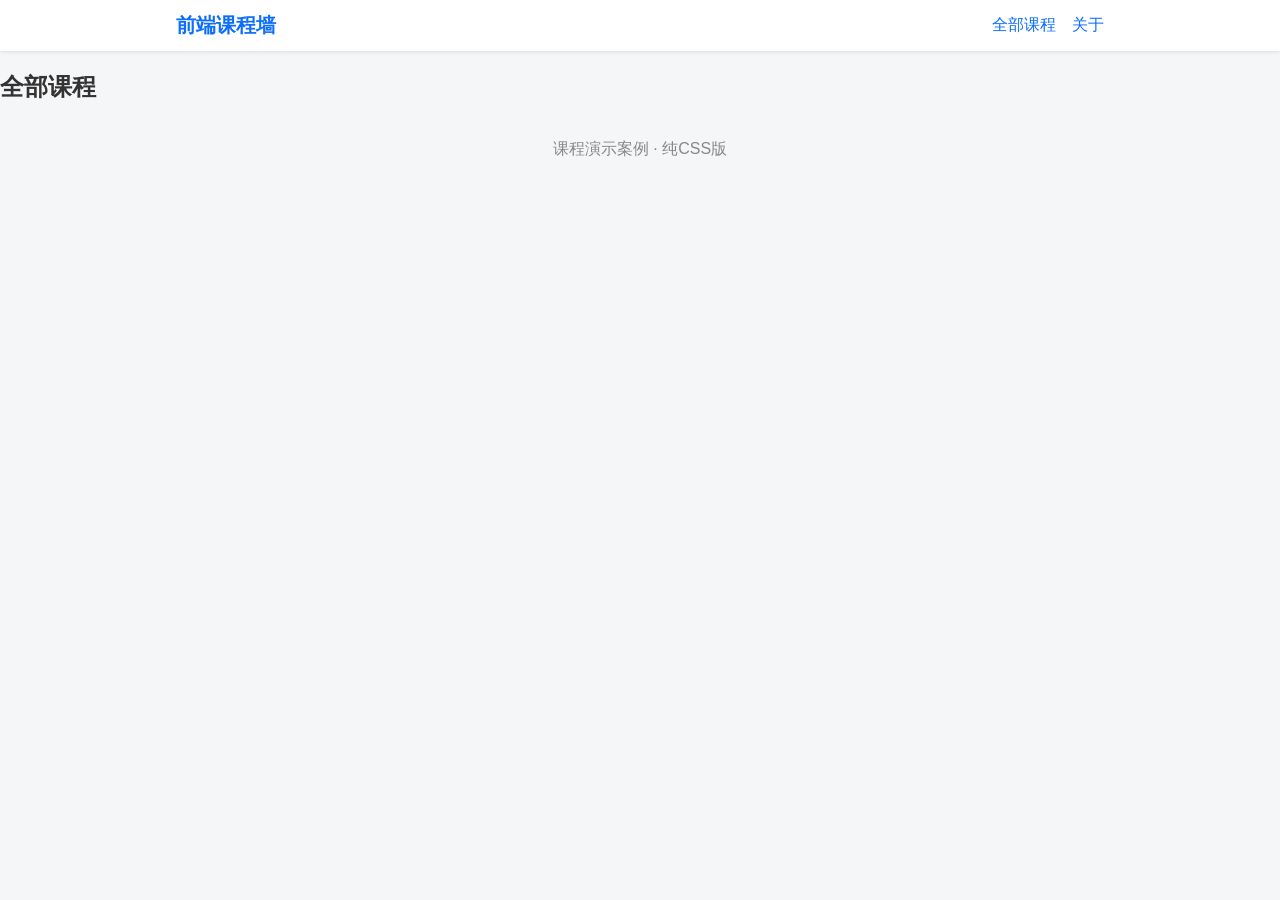
==== courses-page/index.html @ 7e100749 "添加课程展示页结构与Flex导航" ====
<!DOCTYPE html>
<html lang="zh-CN">
<head>
  <meta charset="UTF-8">
  <meta name="viewport" content="width=device-width, initial-scale=1.0">
  <title>课程展示 - 前端课程墙</title>
  <link rel="stylesheet" href="css/courses.css">
</head>
<body>
  <header class="site-header">
    <div class="nav-wrap">
      <a class="logo" href="#">前端课程墙</a>
      <nav class="main-nav">
        <a href="#courses">全部课程</a>
        <a href="#about">关于</a>
      </nav>
    </div>
  </header>
  <main>
    <section id="courses">
      <h2>全部课程</h2>
      <div class="card-grid">
        <!-- 卡片下一步填 -->
      </div>
    </section>
  </main>
  <footer><p>课程演示案例 · 纯CSS版</p></footer>
</body>
</html>
---- courses-page/css/courses.css ----
* { box-sizing: border-box; }

body {
  font-family: "Microsoft YaHei", sans-serif;
  margin: 0;
  color: #333;
  background: #f5f6f8;
}

/* ==== 第一步：Flex 导航 ==== */
.site-header {
  background: #fff;
  box-shadow: 0 1px 4px rgba(0,0,0,.1);
}

.nav-wrap {
  max-width: 960px;
  margin: 0 auto;
  padding: 12px 16px;
  display: flex;
  justify-content: space-between;
  align-items: center;
  flex-wrap: wrap;
  gap: 8px;
}

.logo {
  font-size: 20px;
  font-weight: 700;
  color: #0d6efd;
  text-decoration: none;
}

.main-nav {
  display: flex;
  gap: 16px;
}

.main-nav a {
  text-decoration: none;
  color: #0d6efd;
}

footer p {
  text-align: center;
  color: #888;
  padding: 16px;
}
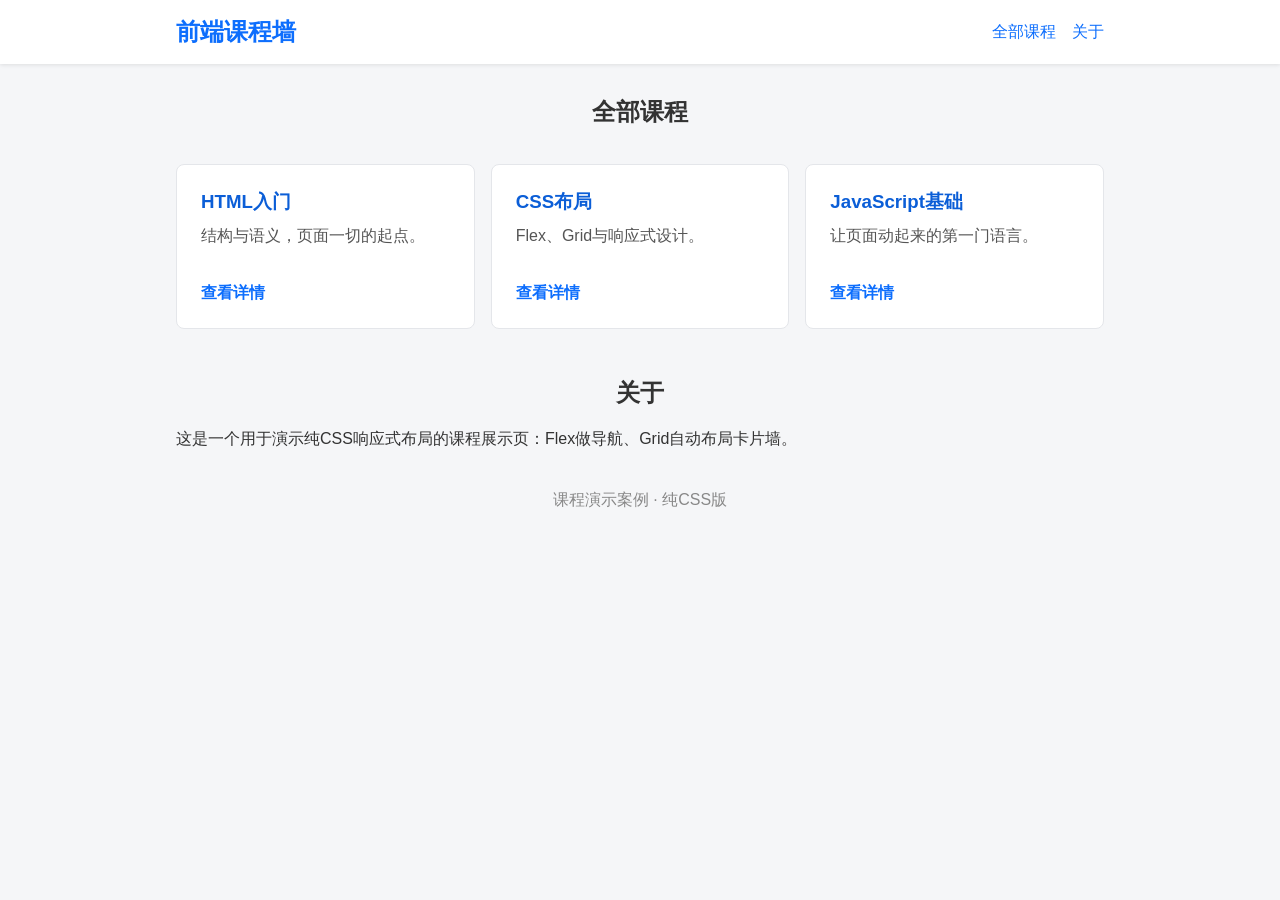
==== commit dea5a971: "添加Grid卡片墙与响应式断点" ====
--- a/courses-page/index.html
+++ b/courses-page/index.html
@@ -20,8 +20,26 @@
     <section id="courses">
       <h2>全部课程</h2>
       <div class="card-grid">
-        <!-- 卡片下一步填 -->
+        <article class="course-card">
+          <h3>HTML入门</h3>
+          <p>结构与语义，页面一切的起点。</p>
+          <a href="#">查看详情</a>
+        </article>
+        <article class="course-card">
+          <h3>CSS布局</h3>
+          <p>Flex、Grid与响应式设计。</p>
+          <a href="#">查看详情</a>
+        </article>
+        <article class="course-card">
+          <h3>JavaScript基础</h3>
+          <p>让页面动起来的第一门语言。</p>
+          <a href="#">查看详情</a>
+        </article>
       </div>
+    </section>
+    <section id="about">
+      <h2>关于</h2>
+      <p>这是一个用于演示纯CSS响应式布局的课程展示页：Flex做导航、Grid自动布局卡片墙。</p>
     </section>
   </main>
   <footer><p>课程演示案例 · 纯CSS版</p></footer>
--- a/courses-page/css/courses.css
+++ b/courses-page/css/courses.css
@@ -45,4 +45,58 @@
   text-align: center;
   color: #888;
   padding: 16px;
+}
+
+/* ==== 第二步：Grid 卡片墙 ==== */
+main h2 {
+  text-align: center;
+  margin-top: 24px;
+}
+
+.card-grid {
+  max-width: 960px;
+  margin: 0 auto;
+  padding: 16px;
+  display: grid;
+  grid-template-columns: repeat(auto-fit, minmax(260px, 1fr));
+  gap: 16px;
+}
+
+.course-card {
+  background: #fff;
+  border: 1px solid #e4e6ea;
+  border-radius: 8px;
+  padding: 20px;
+}
+
+.course-card h3 {
+  margin: 0 0 8px;
+  color: #0b5ed7;
+}
+
+.course-card p {
+  margin: 0 0 12px;
+  color: #555;
+  line-height: 1.6;
+  min-height: 3em;
+}
+
+.course-card a {
+  color: #0d6efd;
+  text-decoration: none;
+  font-weight: 600;
+}
+
+#about {
+  max-width: 960px;
+  margin: 8px auto 24px;
+  padding: 0 16px;
+}
+
+/* ==== 媒体查询断点：≥992px 桌面加宽标题字号 ==== */
+@media (min-width: 992px) {
+  .nav-wrap { padding: 16px; }
+  .logo { font-size: 24px; }
+  main h2 { margin-top: 32px; }
+  .course-card { padding: 24px; }
 }
